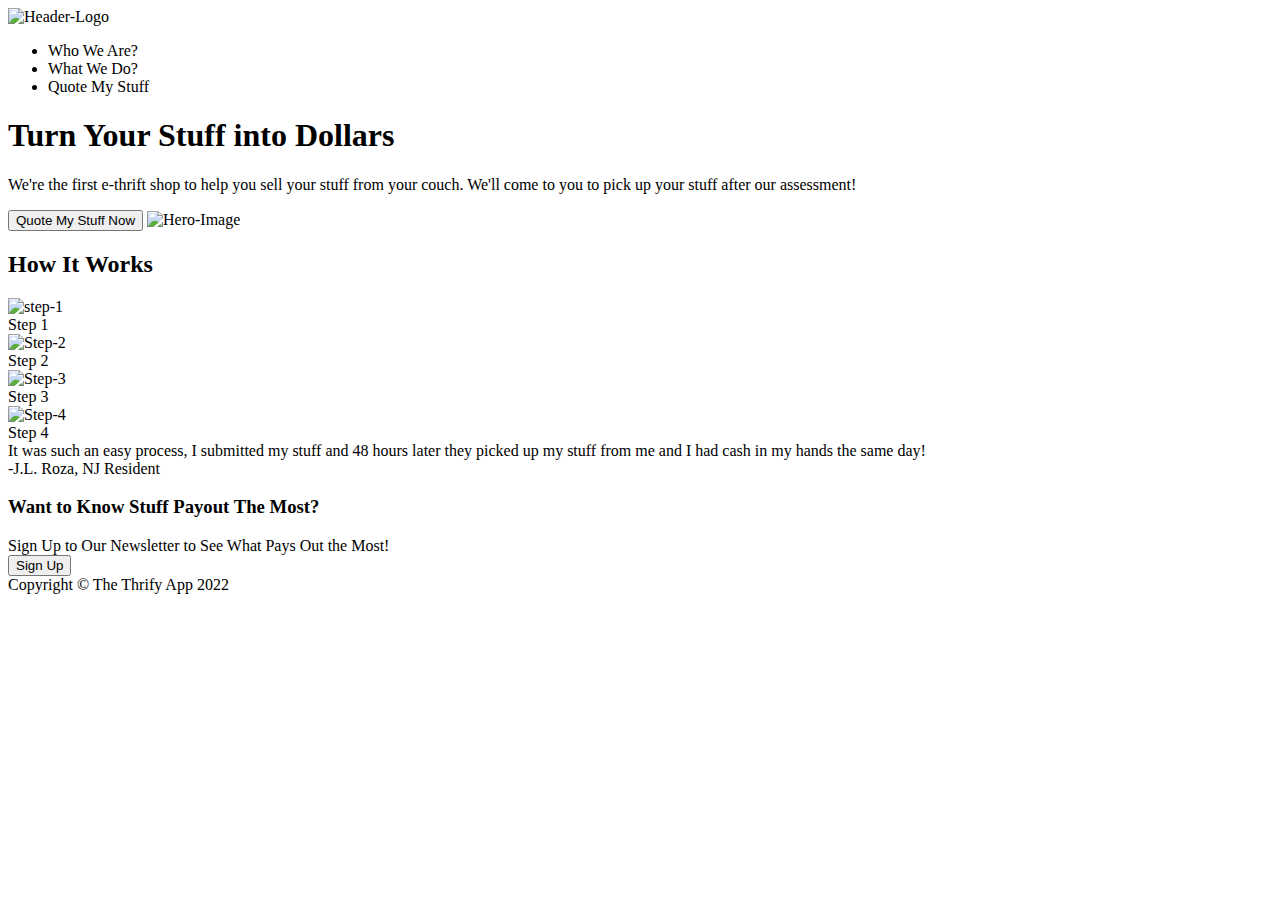
==== index.html @ 3db3f933 "Add copy to index.html" ====
<!DOCTYPE html>
<html lang="en">
    <head>
        <meta charset="UTF-8">
        <title>Thrifty App - We Buy Your Stuff!</title>
        <link rel="stylesheet" href="style.css">
    </head>
    <body>
        <div class="header">
            <img src="" alt="Header-Logo">
            <ul>
                <li>Who We Are?</li>
                <li>What We Do?</li>
                <li>Quote My Stuff</li>
            </ul>
        </div>     
        <div class="hero">   
            <h1>Turn Your Stuff into Dollars</h1>
            <p class="hero-text">We're the first e-thrift shop to help you sell your stuff from your couch. We'll come to you to pick up your stuff after our assessment!</p>
            <button class="hero-button">Quote My Stuff Now</button>
            <img src="" alt="Hero-Image">
        </div>
        <div class="process">
            <h2>How It Works</h2>
            <div class="steps">
            <img src="" alt="step-1">
            <div class="process-text">Step 1</div>        
            </div>
            <div class="steps">
            <img src="" alt="Step-2">
            <div class="process-text">Step 2</div>        
            </div>
            <div class="steps">
            <img src="" alt="Step-3">
            <div class="process-text">Step 3</div>        
            </div>
            <div class="steps">
            <img src="" alt="Step-4">
            <div class="process-text">Step 4</div>        
            </div>
        </div>
        <div class="testimonial">
            <div class="quote">It was such an easy process, I submitted my stuff and 48 hours later they picked up my stuff from me and I had cash in my hands the same day!</div>
            <div class="quoter">-J.L. Roza, NJ Resident</div>
        </div>
        <div class="newsletter">
            <div class="cta-container">
                <h3>Want to Know Stuff Payout The Most?</h3>
                <div class="cta-text">Sign Up to Our Newsletter to See What Pays Out the Most!</div>
                <button class="cta-button">Sign Up</button>
            </div>
        </div>
        <div class="footer">
            <div class="footer-text">Copyright 	&copy; The Thrify App 2022</div>
        </div>
    </body>
    
</html>
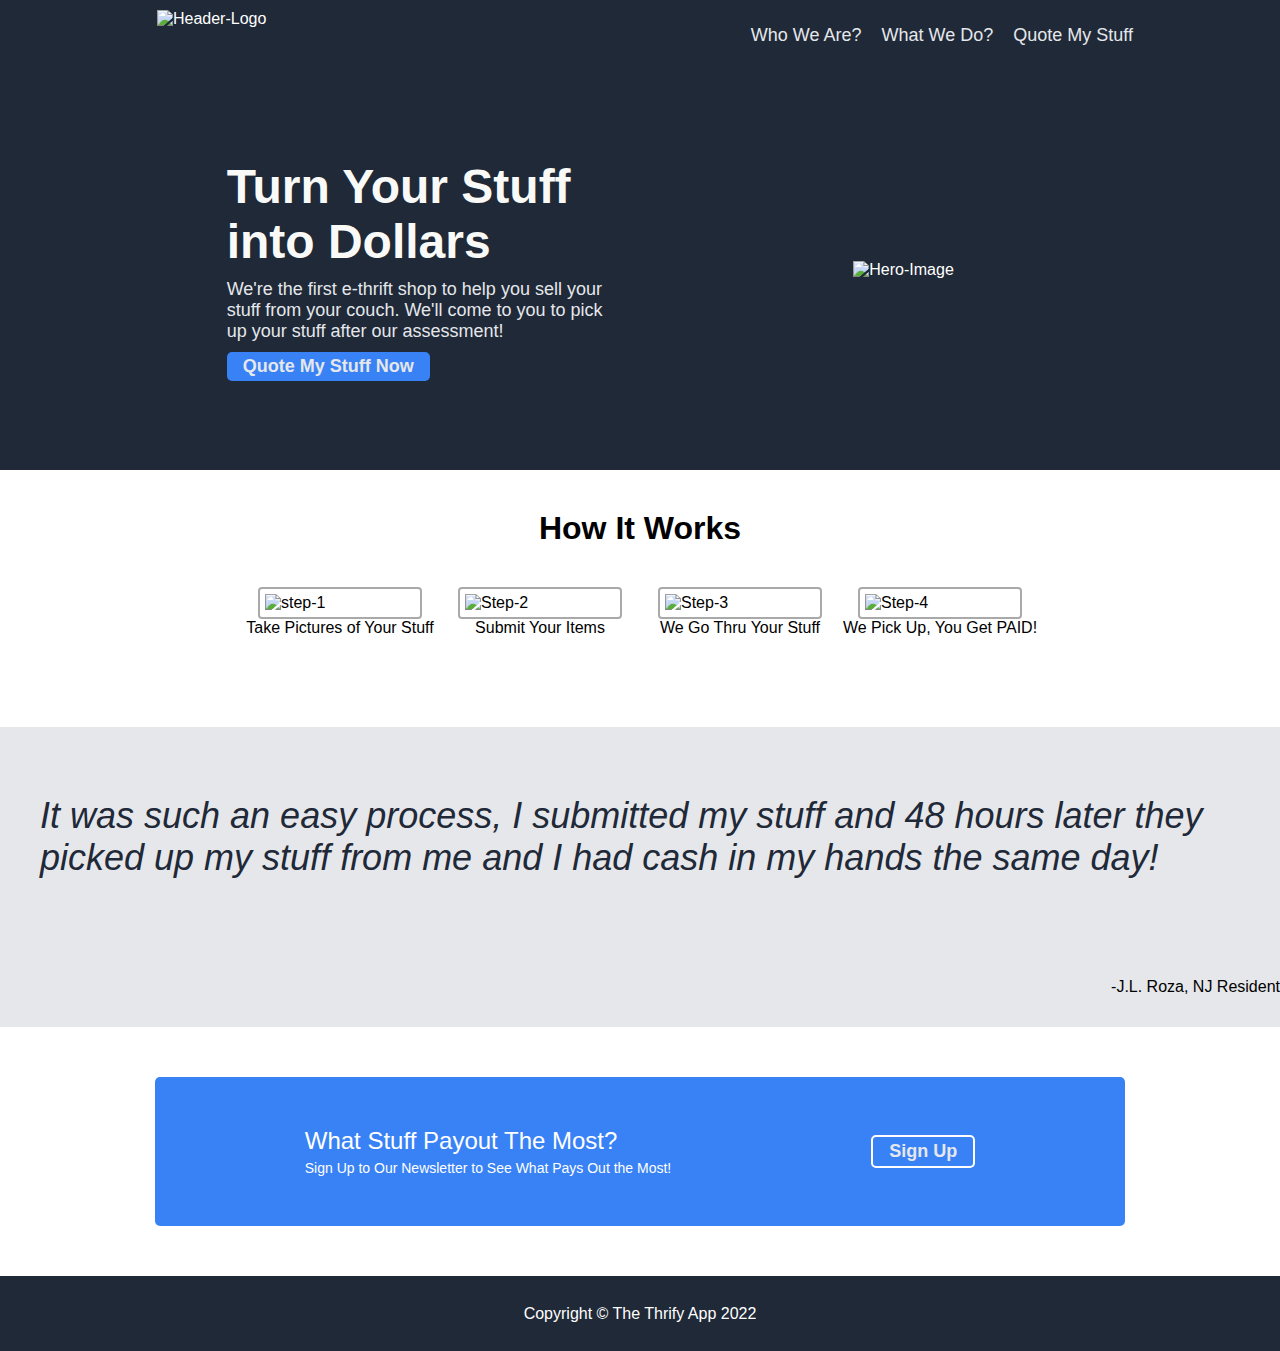
==== commit a31934f7: "Draft copy 1 of index.html" ====
--- a/index.html
+++ b/index.html
@@ -7,47 +7,57 @@
     </head>
     <body>
         <div class="header">
-            <img src="" alt="Header-Logo">
+            <img class="logo" src="images/logo.jpg" alt="Header-Logo">
             <ul>
-                <li>Who We Are?</li>
-                <li>What We Do?</li>
-                <li>Quote My Stuff</li>
+                <li><a href="">Who We Are?</a></li>
+                <li><a href="">What We Do?</a></li>
+                <li><a href="">Quote My Stuff</a></li>
             </ul>
         </div>     
-        <div class="hero">   
-            <h1>Turn Your Stuff into Dollars</h1>
-            <p class="hero-text">We're the first e-thrift shop to help you sell your stuff from your couch. We'll come to you to pick up your stuff after our assessment!</p>
-            <button class="hero-button">Quote My Stuff Now</button>
-            <img src="" alt="Hero-Image">
+        <div class="hero"> 
+            <div class="left-hero">
+                <div class="heading">Turn Your Stuff into Dollars</div>
+                <div class="hero-text">We're the first e-thrift shop to help you sell your stuff from your couch. We'll come to you to pick up your stuff after our assessment!</div>
+                <button class="hero-button"><a href="">Quote My Stuff Now</a></button>
+            </div>
+            <div class="right-hero">
+                <img class ="hero-image" src="./images/money.jpg" alt="Hero-Image">
+            </div>
         </div>
-        <div class="process">
-            <h2>How It Works</h2>
-            <div class="steps">
-            <img src="" alt="step-1">
-            <div class="process-text">Step 1</div>        
-            </div>
-            <div class="steps">
-            <img src="" alt="Step-2">
-            <div class="process-text">Step 2</div>        
-            </div>
-            <div class="steps">
-            <img src="" alt="Step-3">
-            <div class="process-text">Step 3</div>        
-            </div>
-            <div class="steps">
-            <img src="" alt="Step-4">
-            <div class="process-text">Step 4</div>        
+        <div class="process-container">
+            <div class="process-header">How It Works</div> 
+            <div class="process">
+                <div class="steps">
+                <img class="step-image" src="./images/step-1.png" alt="step-1">
+                <div class="process-text">Take Pictures of Your Stuff</div>        
+                </div>
+                <div class="steps">
+                <img class="step-image" src="./images/two.png" alt="Step-2">
+                <div class="process-text">Submit Your Items</div>        
+                </div>
+                <div class="steps">
+                <img class="step-image" src="./images/three.png" alt="Step-3">
+                <div class="process-text">We Go Thru Your Stuff</div>        
+                </div>
+                <div class="steps">
+                <img class="step-image" src="./images/three.png" alt="Step-4">
+                <div class="process-text">We Pick Up, You Get PAID!</div>        
+                </div>
             </div>
         </div>
         <div class="testimonial">
-            <div class="quote">It was such an easy process, I submitted my stuff and 48 hours later they picked up my stuff from me and I had cash in my hands the same day!</div>
+            <blockquote class="quote">It was such an easy process, I submitted my stuff and 48 hours later they picked up my stuff from me and I had cash in my hands the same day!</blockquote>
             <div class="quoter">-J.L. Roza, NJ Resident</div>
         </div>
         <div class="newsletter">
             <div class="cta-container">
-                <h3>Want to Know Stuff Payout The Most?</h3>
-                <div class="cta-text">Sign Up to Our Newsletter to See What Pays Out the Most!</div>
-                <button class="cta-button">Sign Up</button>
+                <div class="cta-left">
+                    <div class="cta-header">What Stuff Payout The Most?</div>
+                    <div class="cta-text">Sign Up to Our Newsletter to See What Pays Out the Most!</div>
+                </div>
+                <div class="cta-right">
+                    <button class="cta-button"><a href="">Sign Up</a></button>
+                </div>
             </div>
         </div>
         <div class="footer">
--- a/style.css
+++ b/style.css
@@ -0,0 +1,175 @@
+body {
+    display: flex;
+    flex-direction: column;
+    margin: 0;
+}
+
+div {
+    font-family: Arial, Helvetica, sans-serif;
+}
+
+.header,
+.hero,
+.footer {
+    background-color: #1F2937;
+    color: white;
+    display: flex;
+}
+
+.logo {
+    height: 50px;
+    width: 250px;
+    margin: 10px;
+
+}
+
+.header {
+    justify-content: space-around;
+    align-items: center;
+}
+
+.footer {
+    justify-content: center;
+    align-items: center;
+    height: 75px;
+}
+
+.hero {
+    height: 400px;
+    justify-content: space-evenly;
+    align-items: center;
+}
+
+.left-hero {
+    display: flex;
+    flex-direction: column;
+    width: 400px;
+    align-items: flex-start;
+    gap: 10px;
+}
+
+.right-hero {
+    display: flex;
+    align-items: center;
+}
+
+.heading {
+    font-size: 48px;
+    font-weight: 900;
+    color: #F9FAF8; 
+}
+
+.hero-text,
+a {
+    font-size: 18px;
+    color: #e5e7eb;
+}
+
+ul {
+    list-style: none;
+    display: flex;
+    gap: 20px;
+}
+
+a {
+    text-decoration: none;
+}
+
+.hero-button,
+.cta-button
+ {
+    background-color: #3882f6;
+    color: #eee;
+    font-weight: 700;
+    border-radius: 5px;
+    padding: 4px 16px;
+} 
+
+.hero-button {
+    border: none;
+}
+
+.cta-button {
+    border: 2px solid white;
+}
+
+.testimonial {
+    background-color: #e5e7eb;
+    display: flex;
+    flex-wrap: wrap;
+    flex-direction: row-reverse;
+    height: 300px;
+    align-items: center;
+}
+
+.quote {
+    font-style: italic;
+    font-size: 36px;
+    color: #1F2937;
+}
+
+.newsletter {
+    display: flex;
+    padding: 50px;
+    align-items: center;
+    justify-content: center;
+}
+
+.cta-container {
+    background-color: #3882f6;
+    padding: 50px 150px;
+    display: flex;
+    gap: 200px;
+    align-items: center;
+    border-radius: 5px;
+}
+
+.process.container {
+    display: flex;
+    height: 400px;
+}
+
+.process {
+    display: flex;
+    justify-content: center;
+    margin: 40px 0 90px 0;
+}
+
+.process-header {
+    text-align: center;
+    font-size: 32px;
+    font-weight: 700;
+    margin-top: 40px;
+}
+
+.steps {
+    display: flex;
+    flex-wrap: wrap;
+    width: 200px;
+    justify-content: center;
+}
+
+.step-image {
+    border: 2px solid darkgray;
+    border-radius: 4px;
+    padding: 5px;
+    width: 150px;
+  }
+
+  .hero-image {
+    width: 200px;
+  }
+
+  .cta-header,
+  .cta-text {
+    color: white;
+  }
+
+  .cta-header {
+    font-size: 24px;
+    margin-bottom: 5px;
+  }
+
+  .cta-text {
+    font-size: 14px;
+  }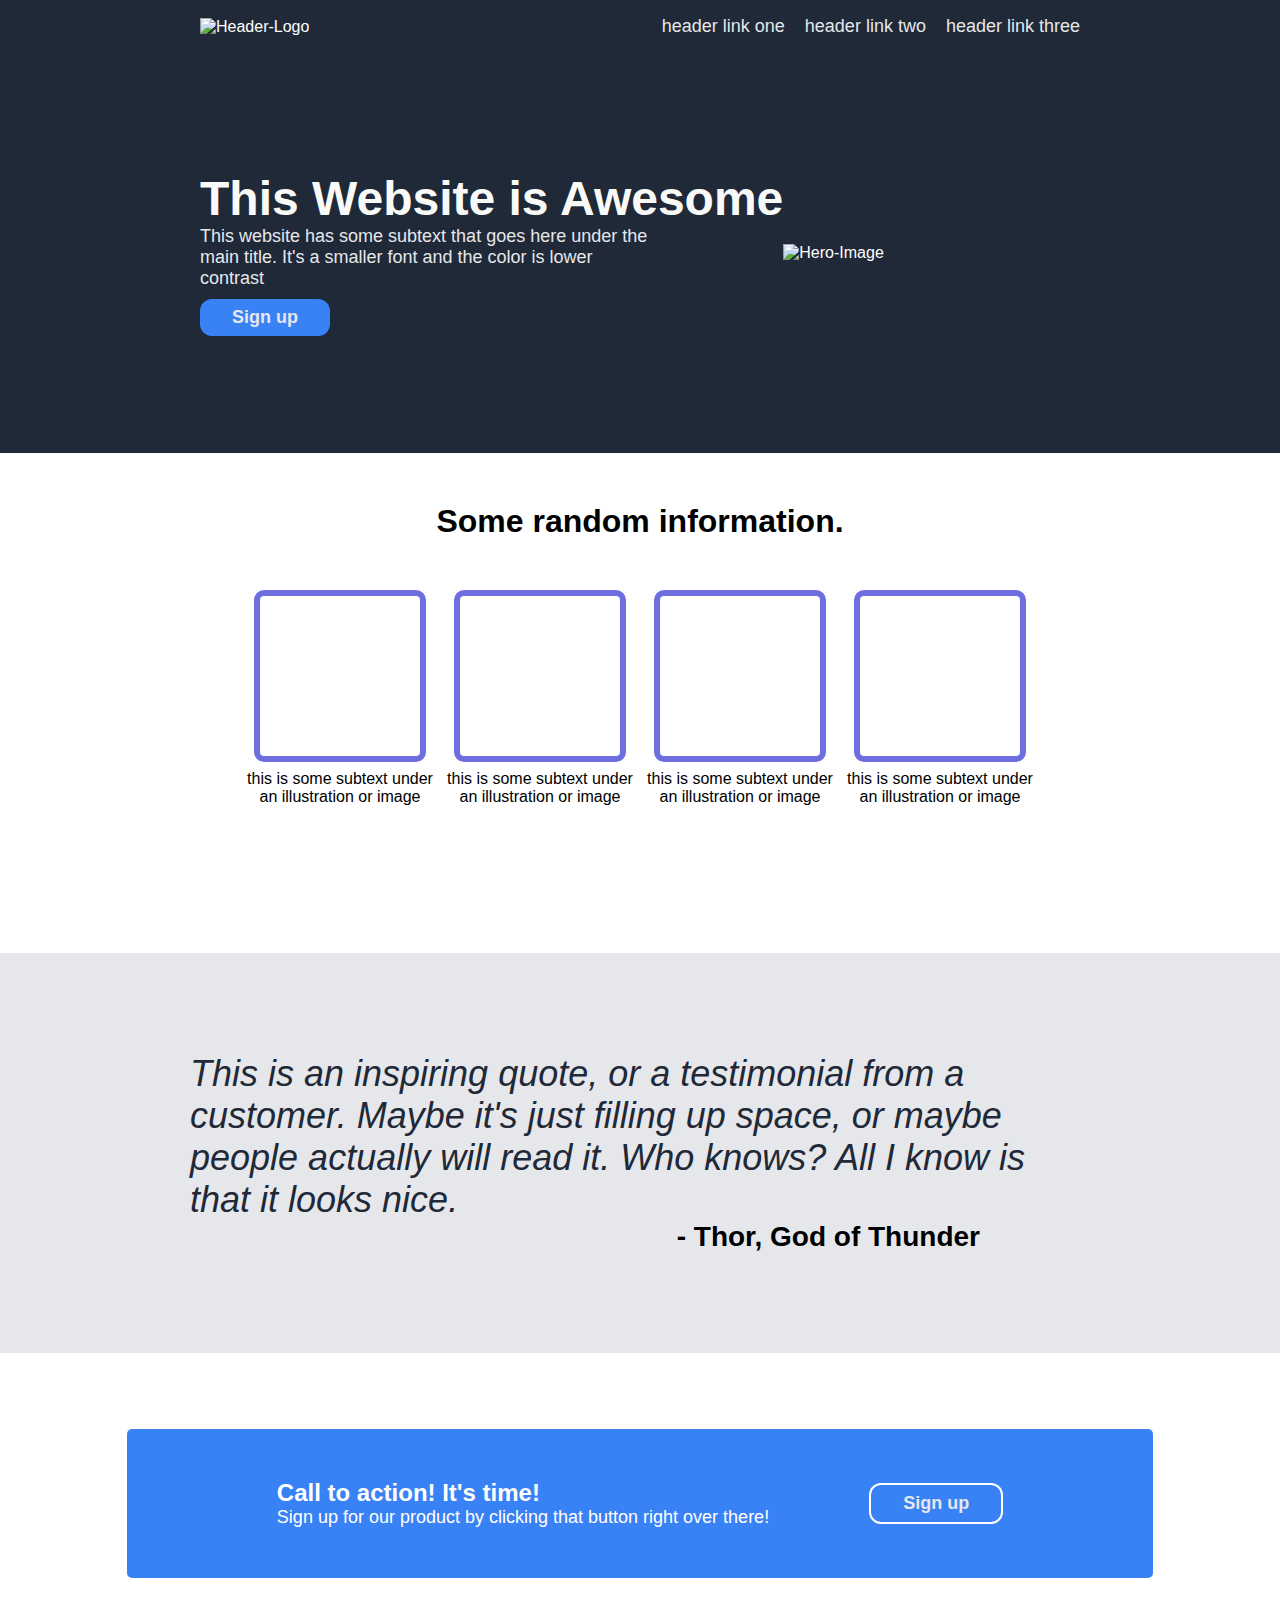
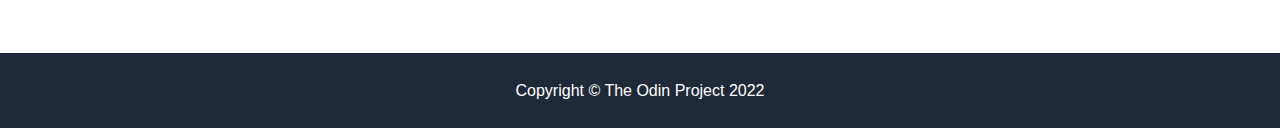
==== commit 2525ef51: "Replace files with lines from index-2 and style-2 as they were the second go around and are closer t" ====
--- a/index.html
+++ b/index.html
@@ -2,67 +2,67 @@
 <html lang="en">
     <head>
         <meta charset="UTF-8">
-        <title>Thrifty App - We Buy Your Stuff!</title>
-        <link rel="stylesheet" href="style.css">
+        <title>Landing Page</title>
+        <link rel="stylesheet" href="style-2.css">
     </head>
     <body>
         <div class="header">
-            <img class="logo" src="images/logo.jpg" alt="Header-Logo">
-            <ul>
-                <li><a href="">Who We Are?</a></li>
-                <li><a href="">What We Do?</a></li>
-                <li><a href="">Quote My Stuff</a></li>
-            </ul>
-        </div>     
-        <div class="hero"> 
-            <div class="left-hero">
-                <div class="heading">Turn Your Stuff into Dollars</div>
-                <div class="hero-text">We're the first e-thrift shop to help you sell your stuff from your couch. We'll come to you to pick up your stuff after our assessment!</div>
-                <button class="hero-button"><a href="">Quote My Stuff Now</a></button>
-            </div>
-            <div class="right-hero">
-                <img class ="hero-image" src="./images/money.jpg" alt="Hero-Image">
-            </div>
+                <img class="logo" src="./images/logo-placeholder.png" alt="Header-Logo">
+                <ul>
+                    <li><a href="">header link one</a></li>
+                    <li><a href="">header link two</a></li>
+                    <li><a href="">header link three</a></li>
+                </ul>
+            
+             <div class="hero"> 
+                <div class="left-hero">
+                    <div class="heading">This Website is Awesome</div>
+                    <div class="hero-text">This website has some subtext that goes here under the main title. It's a smaller font and the color is lower contrast</div>
+                    <button class="hero-button"><a href="">Sign up</a></button>
+                </div>
+                <div class="right-hero">
+                    <img class ="hero-image" src="./images/placeholder.png" alt="Hero-Image">
+                </div>
+             </div> 
         </div>
         <div class="process-container">
-            <div class="process-header">How It Works</div> 
+            <div class="process-header">Some random information.</div> 
             <div class="process">
                 <div class="steps">
-                <img class="step-image" src="./images/step-1.png" alt="step-1">
-                <div class="process-text">Take Pictures of Your Stuff</div>        
+                <div class="step-image"></div>
+                <div class="process-text">this is some subtext under an illustration or image</div>        
                 </div>
                 <div class="steps">
-                <img class="step-image" src="./images/two.png" alt="Step-2">
-                <div class="process-text">Submit Your Items</div>        
+                <div class="step-image"></div>
+                <div class="process-text">this is some subtext under an illustration or image</div>        
                 </div>
                 <div class="steps">
-                <img class="step-image" src="./images/three.png" alt="Step-3">
-                <div class="process-text">We Go Thru Your Stuff</div>        
+                <div class="step-image"></div>
+                <div class="process-text">this is some subtext under an illustration or image</div>        
                 </div>
                 <div class="steps">
-                <img class="step-image" src="./images/three.png" alt="Step-4">
-                <div class="process-text">We Pick Up, You Get PAID!</div>        
+                <div class="step-image"></div>
+                <div class="process-text">this is some subtext under an illustration or image</div>        
                 </div>
             </div>
         </div>
         <div class="testimonial">
-            <blockquote class="quote">It was such an easy process, I submitted my stuff and 48 hours later they picked up my stuff from me and I had cash in my hands the same day!</blockquote>
-            <div class="quoter">-J.L. Roza, NJ Resident</div>
+            <div class="quote">This is an inspiring quote, or a testimonial from a customer. Maybe it's just filling up space, or maybe people actually will read it. Who knows? All I know is that it looks nice.</div>
+            <div class="quoter">- Thor, God of Thunder</div>
         </div>
         <div class="newsletter">
             <div class="cta-container">
                 <div class="cta-left">
-                    <div class="cta-header">What Stuff Payout The Most?</div>
-                    <div class="cta-text">Sign Up to Our Newsletter to See What Pays Out the Most!</div>
+                    <div class="cta-header">Call to action! It's time!</div>
+                    <div class="cta-text">Sign up for our product by clicking that button right over there!</div>
                 </div>
                 <div class="cta-right">
-                    <button class="cta-button"><a href="">Sign Up</a></button>
+                    <button class="cta-button"><a href="">Sign up</a></button>
                 </div>
             </div>
         </div>
         <div class="footer">
-            <div class="footer-text">Copyright 	&copy; The Thrify App 2022</div>
+            <div class="footer-text">Copyright 	&copy; The Odin Project 2022</div>
         </div>
     </body>
-    
 </html>--- a/style-2.css
+++ b/style-2.css
@@ -0,0 +1,184 @@
+body {
+    display: flex;
+    flex-direction: column;
+    font-family: Arial, Helvetica, sans-serif;
+    margin: 0;
+    padding: 0;
+}
+
+div {
+    font-family: Arial, Helvetica, sans-serif;
+}
+
+.header {
+    background-color: #1F2937;
+    color: white;
+    display: flex;
+    align-items: center;
+    padding: 0px 200px;
+    flex-wrap: wrap;
+    justify-content: space-between
+}
+
+ul {
+    list-style: none;
+    display: flex;
+    gap: 20px;
+}
+
+a {
+    text-decoration: none;
+}
+
+.hero {
+    display: flex; 
+    height: 400px; 
+    align-items: center;
+}
+
+.left-hero {
+    display: flex;
+    flex-direction: column; 
+    align-items: flex-start;
+
+}
+
+.right-hero {
+    display: flex;
+    justify-content: flex-end;
+}
+
+.heading {
+    font-size: 48px;
+    font-weight: 900;
+    color: #F9FAF8; 
+}
+
+.hero-text,
+a {
+    font-size: 18px;
+    color: #e5e7eb;
+    max-width: 450px;
+}
+
+.hero-text {
+    margin-bottom: 10px;
+}
+
+.hero-button {
+    background-color: #3882f6;
+    color: #eee;
+    font-weight: 700;
+    border-radius: 12px;
+    padding: 8px 32px;
+    border: none;
+} 
+
+.process-container {
+    height: 500px;
+}
+
+.process-header {
+    text-align: center;
+    font-size: 32px;
+    font-weight: 700;
+    margin: 50px;
+}
+
+.process {
+    display: flex;
+    justify-content: center;
+}
+
+.steps {
+    display: flex;
+    flex-wrap: wrap;
+    width: 200px;
+    justify-content: center;
+    gap: 8px;
+}
+
+.step-image {
+    border: 6px solid rgb(110, 110, 225);
+    border-radius: 10px;
+    padding: 5px;
+    width: 150px;
+    height: 150px;
+  }
+
+  .process-text {
+    text-align: center;
+  }
+
+.testimonial {
+    display: flex;
+    justify-content: center;
+    align-items: center;
+    height: 400px;
+    background-color: #E5E7EB;
+    flex-direction: column;
+}
+
+.quote {
+    width: 900px;
+    font-size: 36px;
+    font-style: italic;
+    color: #1f2937;
+}
+
+.quoter {
+    display: flex;
+    align-self: flex-end;
+    font-weight: 700;
+    font-size: 28px;
+    margin-right: 300px; /* feels like a cheap way to align not using flex */
+}
+
+.footer {
+    background-color: #1F2937;
+    color: white;
+    display: flex;
+    justify-content: center;
+    align-items: center;
+    height: 75px;
+}
+
+.newsletter {
+    display: flex;
+ 
+    align-items: center;
+    justify-content: center;
+    height: 300px;
+}
+
+.cta-container {
+    background-color: #3882f6;
+    padding: 50px 150px;
+    display: flex;
+    gap: 100px;
+    align-items: center;
+    border-radius: 5px;
+}
+
+.cta-header,
+.cta-text {
+  color: white;
+}
+
+.cta-header {
+  font-size: 24px;
+  font-weight: 700;
+}
+
+.cta-text {
+  font-size: 18px;
+}
+
+.cta-button {
+    background-color: #3882f6;
+    color: #eee;
+    font-weight: 700;
+    border-radius: 12px;
+    padding: 8px 32px;
+    border: 2px solid white;  
+}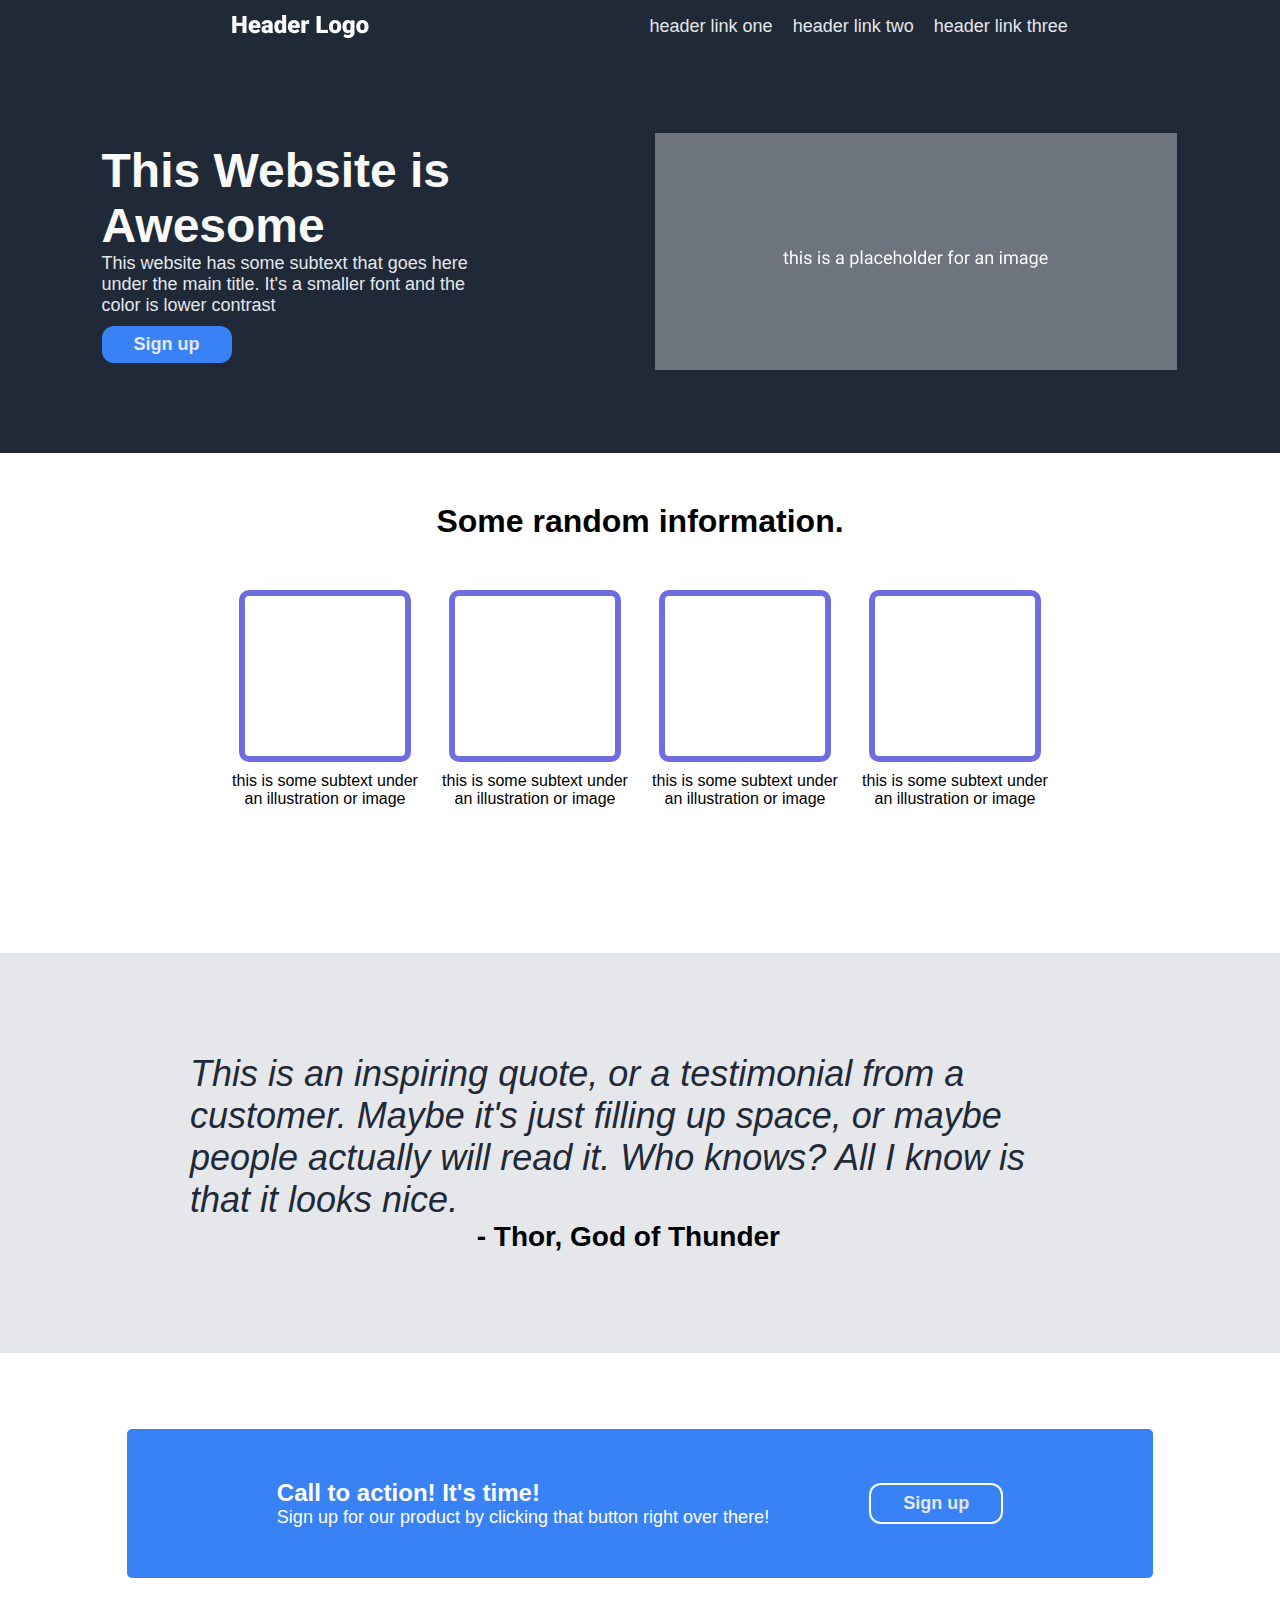
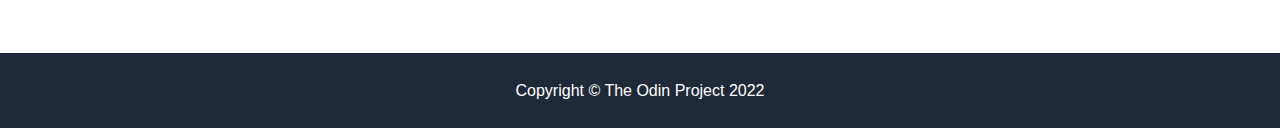
==== commit 93c36c60: "Add class to header section, nav, with flex properties to address responsiveness" ====
--- a/index.html
+++ b/index.html
@@ -3,17 +3,18 @@
     <head>
         <meta charset="UTF-8">
         <title>Landing Page</title>
-        <link rel="stylesheet" href="style-2.css">
+        <link rel="stylesheet" href="style.css">
     </head>
     <body>
         <div class="header">
+            <div class="nav">    
                 <img class="logo" src="./images/logo-placeholder.png" alt="Header-Logo">
                 <ul>
                     <li><a href="">header link one</a></li>
                     <li><a href="">header link two</a></li>
                     <li><a href="">header link three</a></li>
                 </ul>
-            
+            </div>    
              <div class="hero"> 
                 <div class="left-hero">
                     <div class="heading">This Website is Awesome</div>
--- a/style.css
+++ b/style.css
@@ -0,0 +1,191 @@
+body {
+    display: flex;
+    flex-direction: column;
+    font-family: Arial, Helvetica, sans-serif;
+    margin: 0;
+    padding: 0;
+}
+
+div {
+    font-family: Arial, Helvetica, sans-serif;
+}
+
+.header {
+    background-color: #1F2937;
+    color: white;
+}
+
+.nav {
+    display: flex;
+    align-items: center;
+    justify-content: space-around;
+    padding: 0px 100px;
+}
+
+ul {
+    list-style: none;
+    display: flex;
+    gap: 20px;
+}
+
+a {
+    text-decoration: none;
+}
+
+.hero {
+    display: flex; 
+    height: 400px; 
+    align-items: center;
+    justify-content: center;
+    gap: 150px;
+}
+
+.left-hero {
+    display: flex;
+    flex-direction: column; 
+    align-items: flex-start;
+
+}
+
+.right-hero {
+    display: flex;
+    justify-content: flex-end;
+}
+
+.heading {
+    font-size: 48px;
+    font-weight: 900;
+    color: #F9FAF8;
+    width: 400px; /* Feels like a cheap way to make it look the same as the example */
+}
+
+.hero-text,
+a {
+    font-size: 18px;
+    color: #e5e7eb;
+    max-width: 400px;
+
+}
+
+.hero-text {
+    margin-bottom: 10px;
+}
+
+.hero-button {
+    background-color: #3882f6;
+    color: #eee;
+    font-weight: 700;
+    border-radius: 12px;
+    padding: 8px 32px;
+    border: none;
+} 
+
+.process-container {
+    height: 500px;
+}
+
+.process-header {
+    text-align: center;
+    font-size: 32px;
+    font-weight: 700;
+    margin: 50px;
+}
+
+.process {
+    display: flex;
+    justify-content: center;
+    gap: 10px;
+}
+
+.steps {
+    display: flex;
+    flex-wrap: wrap;
+    width: 200px;
+    justify-content: center;
+    gap: 10px;
+}
+
+.step-image {
+    border: 6px solid rgb(110, 110, 225);
+    border-radius: 10px;
+    padding: 5px;
+    width: 150px;
+    height: 150px;
+  }
+
+  .process-text {
+    text-align: center;
+  }
+
+.testimonial {
+    display: flex;
+    justify-content: center;
+    align-items: center;
+    height: 400px;
+    background-color: #E5E7EB;
+    flex-direction: column;
+}
+
+.quote {
+    width: 900px;
+    font-size: 36px;
+    font-style: italic;
+    color: #1f2937;
+}
+
+.quoter {
+    display: flex;
+    align-self: flex-end;
+    font-weight: 700;
+    font-size: 28px;
+    margin-right: 500px; /* feels like a cheap way to align not using flex */
+}
+
+.footer {
+    background-color: #1F2937;
+    color: white;
+    display: flex;
+    justify-content: center;
+    align-items: center;
+    height: 75px;
+}
+
+.newsletter {
+    display: flex;
+ 
+    align-items: center;
+    justify-content: center;
+    height: 300px;
+}
+
+.cta-container {
+    background-color: #3882f6;
+    padding: 50px 150px;
+    display: flex;
+    gap: 100px;
+    align-items: center;
+    border-radius: 5px;
+}
+
+.cta-header,
+.cta-text {
+  color: white;
+}
+
+.cta-header {
+  font-size: 24px;
+  font-weight: 700;
+}
+
+.cta-text {
+  font-size: 18px;
+}
+
+.cta-button {
+    background-color: #3882f6;
+    color: #eee;
+    font-weight: 700;
+    border-radius: 12px;
+    padding: 8px 32px;
+    border: 2px solid white;  
+}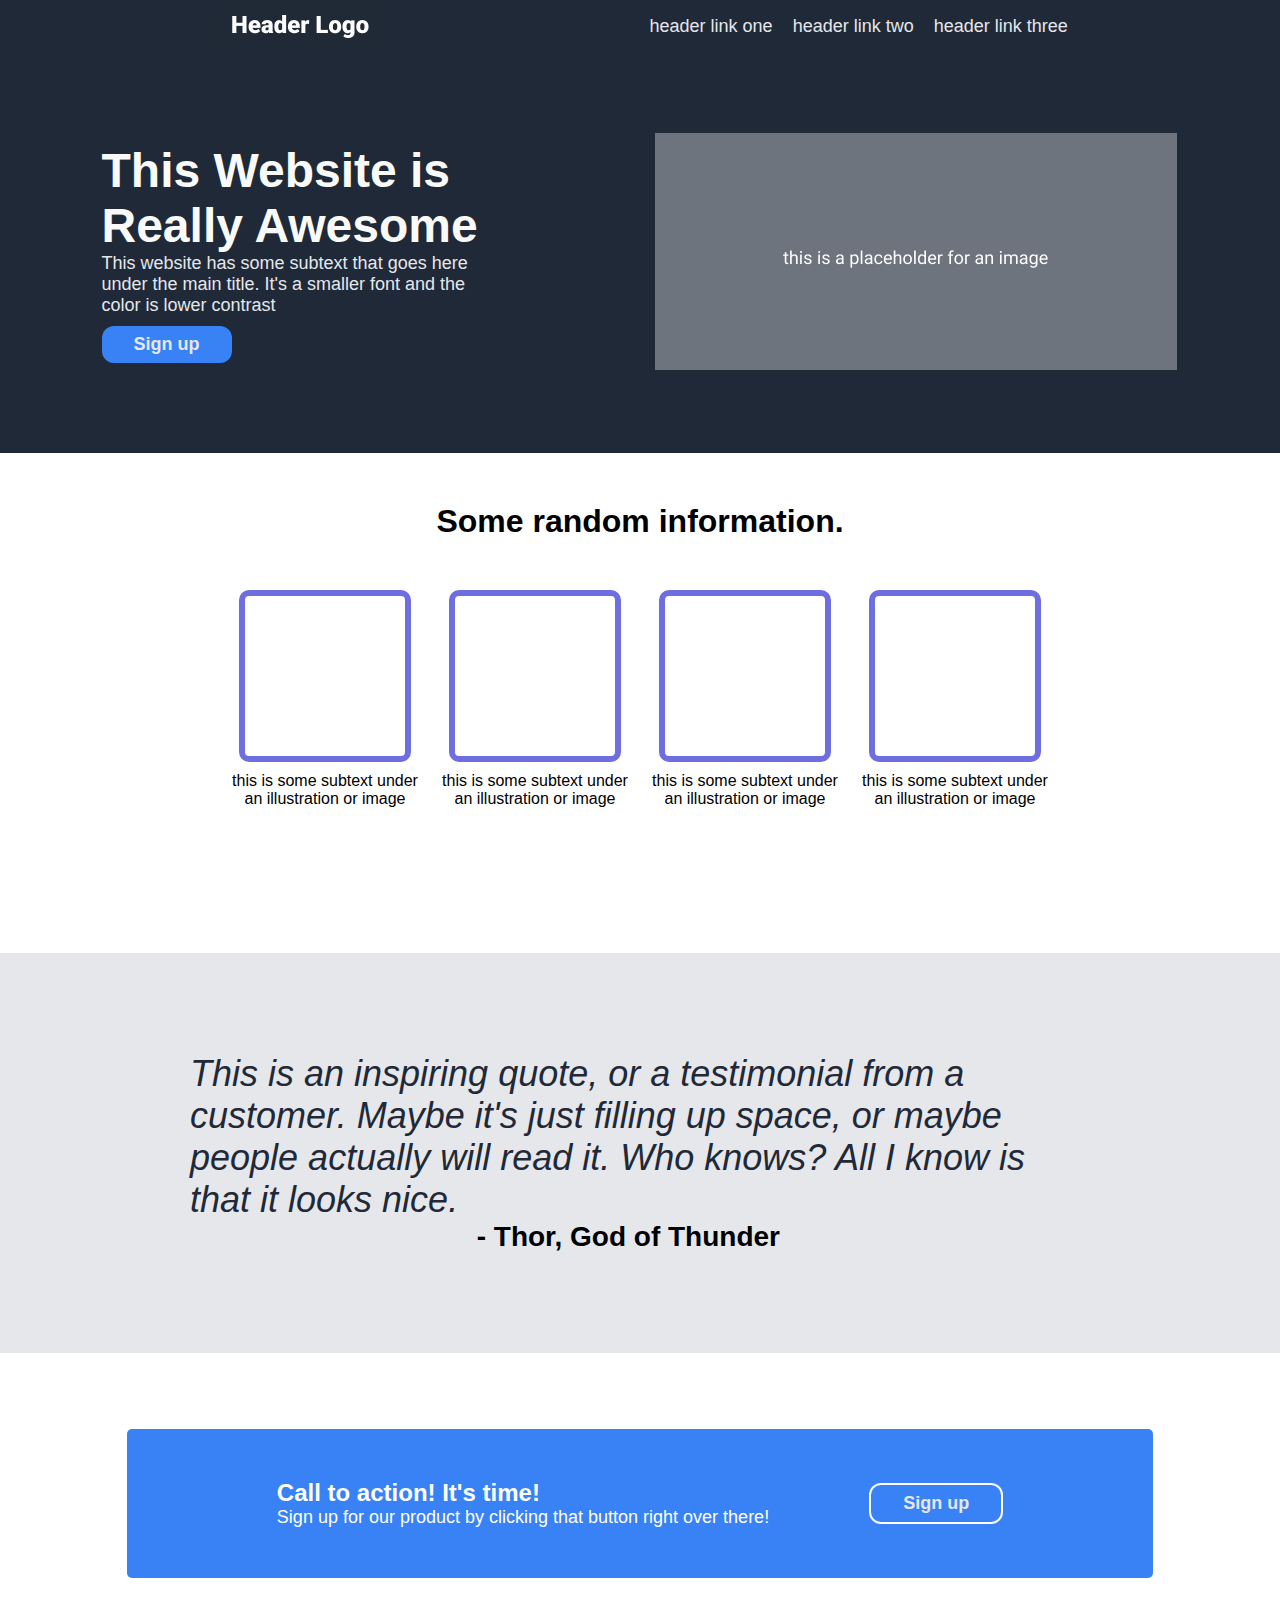
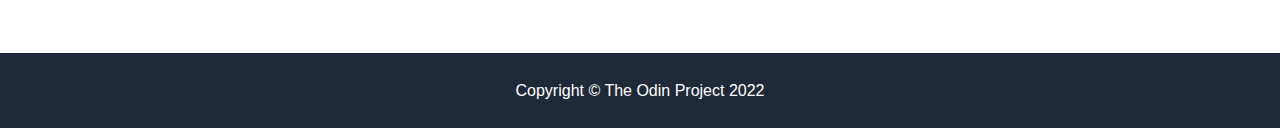
==== commit ece8a872: "Change hero text" ====
--- a/index.html
+++ b/index.html
@@ -17,7 +17,7 @@
             </div>    
              <div class="hero"> 
                 <div class="left-hero">
-                    <div class="heading">This Website is Awesome</div>
+                    <div class="heading">This Website is Really Awesome</div>
                     <div class="hero-text">This website has some subtext that goes here under the main title. It's a smaller font and the color is lower contrast</div>
                     <button class="hero-button"><a href="">Sign up</a></button>
                 </div>
